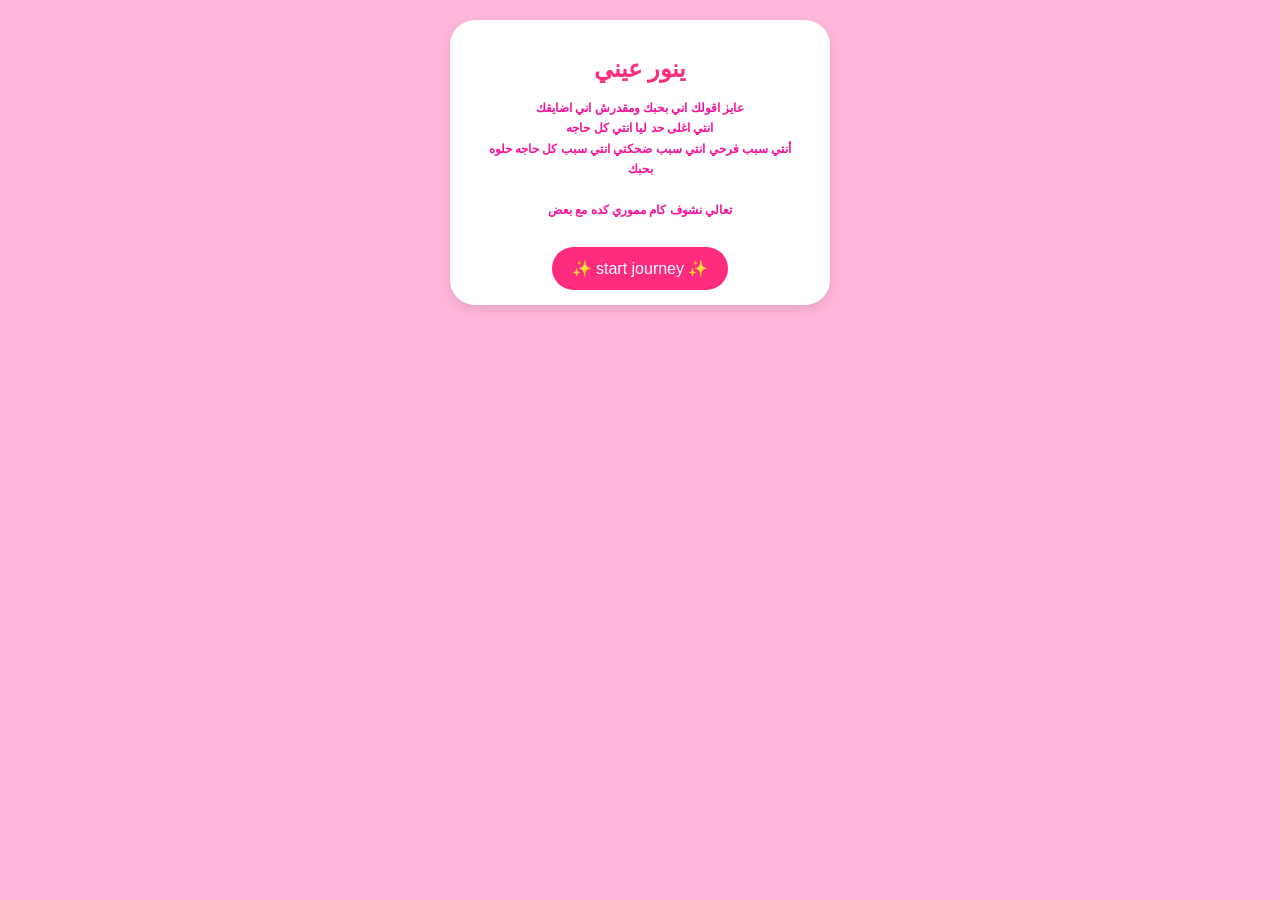
==== page2.HTML @ d4abaaf1 "Add files via upload" ====
<!DOCTYPE html>
<html lang="ar">
<head>
    <meta charset="UTF-8">
    <meta name="viewport" content="width=device-width, initial-scale=1.0">
    <title>رسالة حب</title>
    <link rel="stylesheet" href="style.css">
</head>
<body>
    <div class="card">
        <h2>ينور عيني</h2>
        <p>
            عايز اقولك اني بحبك ومقدرش اني اضايقك<br>
            انتي اغلى حد ليا انتي كل حاجه<br>
            أنتي سبب فرحي انتي سبب ضحكتي انتي سبب كل حاجه حلوه<br>
            بحبك<br><br>
            تعالي نشوف كام مموري كده مع بعض
        </p>

       <button onclick="window.location.href='page3.html'" class="start-btn">
    ✨ start journey ✨
</button>
    </div>

    <script src="script.js">
        
    </script>
    <div class="shimmer"></div>
<div class="stars" id="stars"></div>
</body>
</html>
---- style.css ----
body {
    background: #FFB6D9;
    font-family: "Tajawal", sans-serif;
    display: flex;
    justify-content: center;
    align-items: center;
    height: auto;
    margin: 0;
}

.card {
    background: white;
    padding: 25px;
    width: 80%;
    max-width: 350px;
    border-radius: 20px;
    text-align: center;
    box-shadow: 0 0 20px rgba(255, 100, 150, 0.3);
}

.card h2 {
    color: #ff2b7f;
    margin-bottom: 15px;
}

.card p {
    line-height: 1.7;
}

button {
    background: #ff2b7f;
    color: white;
    border: none;
    padding: 12px 20px;
    border-radius: 30px;
    font-size: 16px;
    cursor: pointer;
    margin-top: 15px;
    transition: 0.3s;
}

button:hover {
    opacity: 0.8;
}
.card {
            background: white;
            padding: 15px;
            border-radius: 25px;
            margin: 20px auto;
            width: 90%;
            box-shadow: 0 4px 12px rgba(0, 0, 0, 0.1);
            text-align: center;
        }

        video, img {
            width: 100%;
            border-radius: 20px;
        }

        p {
            margin-top: 10px;
            color: #F71298;
           font-weight: bold;
           text-align: center;
           font-size: 12px;
        }

.vid{
    background: #ffb6d9;
    border: none;
    padding: 12px 20px;
    border-radius: 30px;
}

.container {
  display: flex;
  flex-direction: column; /* يخلي كل حاجة تحت بعض */
  align-items: center;    /* يخليهم ف النص */
  width: 100%;
  gap: 20px;              /* مسافة بينهم */
}

.img, .vid {
  width: 90%;             /* تخلي العرض مظبوط ومش كبير */
  height: auto;
  display: block;         /* يخلي كل عنصر ياخد سطر لوحده */
}

.card {
    background: white;
    padding: 25px;
    width: 80%;
    max-width: 350px;
    border-radius: 20px;
    text-align: center;
    box-shadow: 0 0 20px rgba(255, 100, 150, 0.3);
}

.card h2 {
    color: #ff2b7f;
    margin-bottom: 15px;
}

.card p {
    line-height: 1.7;
}

button {
    background: #ff2b7f;
    color: white;
    border: none;
    padding: 12px 20px;
    border-radius: 30px;
    font-size: 16px;
    cursor: pointer;
    margin-top: 15px;
    transition: 0.3s;
}

button:hover {
    opacity: 0.8;
}
.card {
            background: white;
            padding: 15px;
            border-radius: 25px;
            margin: 20px auto;
            width: 90%;
            box-shadow: 0 4px 12px rgba(0, 0, 0, 0.1);
            text-align: center;
        }

        video, img {
            width: 100%;
            border-radius: 20px;
        }

        p {
            margin-top: 10px;
            color: #F71298;
           font-weight: bold;
           text-align: center;
           font-size: 12px;
        }

.vid{
    background: #ffb6d9;
    border: none;
    padding: 12px 20px;
    border-radius: 30px;
}

.container {
  display: flex;
  flex-direction: column; /* يخلي كل حاجة تحت بعض */
  align-items: center;    /* يخليهم ف النص */
  width: 100%;
  gap: 20px;              /* مسافة بينهم */
}

.img, .vid {
  width: 90%;             /* تخلي العرض مظبوط ومش كبير */
  height: auto;
  display: block;         /* يخلي كل عنصر ياخد سطر لوحده */
}
  <style>
        /* تخصيص بسيط لحقول الإدخال */
        .input-group {
            position: relative;
            width: 100%;
            margin-top: 15px;
        }

        input {
            width: 100%;
            padding: 12px;
            border-radius: 15px;
            border: 1px solid #bbb;
            font-size: 16px;
            box-sizing: border-box;
        }

        .toggle-btn {
            position: absolute;
            top: 50%;
            right: 10px;
            transform: translateY(-50%);
            background: none;
            border: none;
            font-size: 16px;
            cursor: pointer;
            color: #ff2b7f;
        }
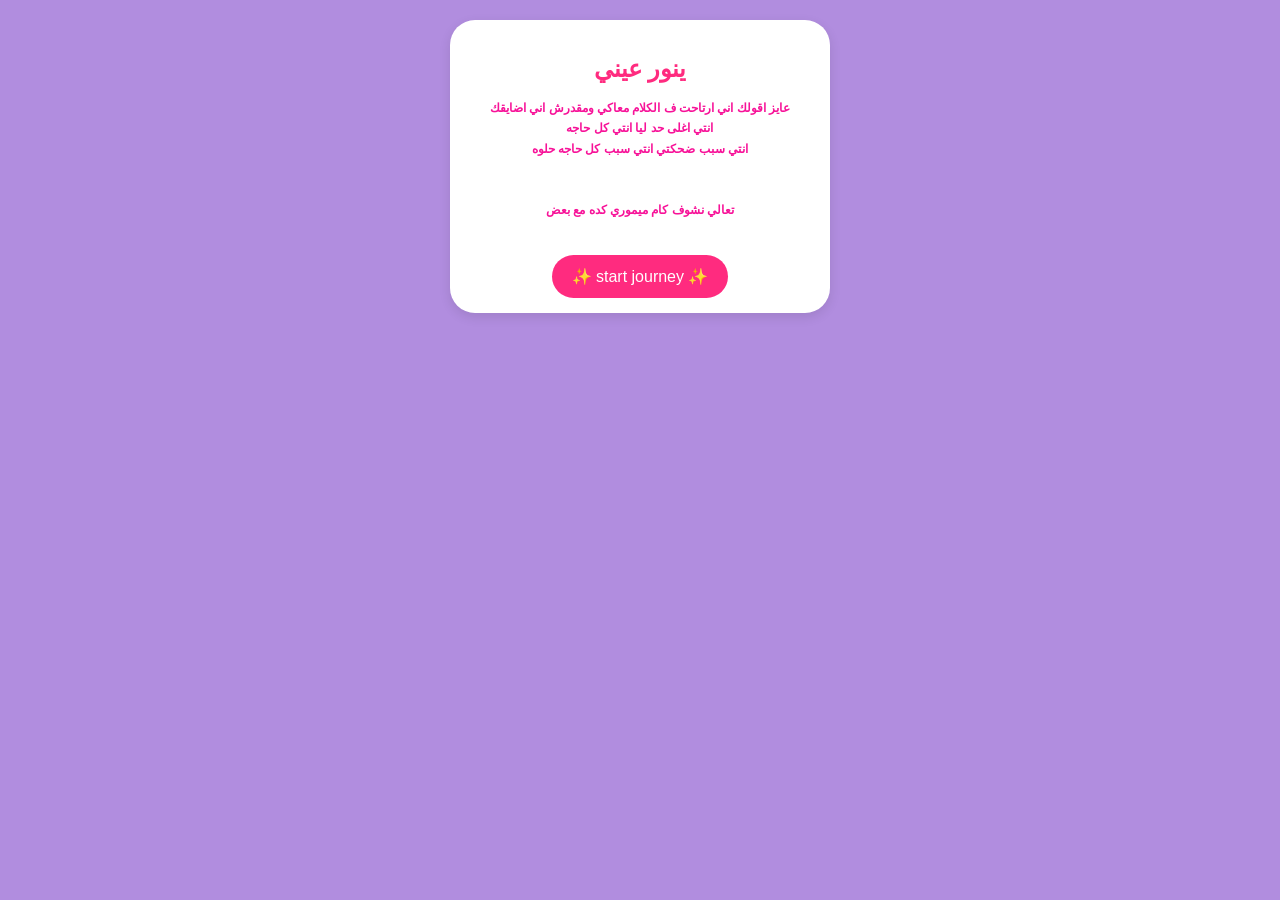
==== commit 7f778a2f: "Add files via upload" ====
--- a/page2.HTML
+++ b/page2.HTML
@@ -10,11 +10,11 @@
     <div class="card">
         <h2>ينور عيني</h2>
         <p>
-            عايز اقولك اني بحبك ومقدرش اني اضايقك<br>
+            عايز اقولك اني ارتاحت ف الكلام معاكي ومقدرش اني اضايقك<br>
             انتي اغلى حد ليا انتي كل حاجه<br>
-            أنتي سبب فرحي انتي سبب ضحكتي انتي سبب كل حاجه حلوه<br>
-            بحبك<br><br>
-            تعالي نشوف كام مموري كده مع بعض
+         انتي سبب ضحكتي انتي سبب كل حاجه حلوه<br>
+            <br><br>
+            تعالي نشوف كام ميموري كده مع بعض
         </p>
 
        <button onclick="window.location.href='page3.html'" class="start-btn">
--- a/style.css
+++ b/style.css
@@ -1,5 +1,5 @@
 body {
-    background: #FFB6D9;
+    background: #B18DDF ;
     font-family: "Tajawal", sans-serif;
     display: flex;
     justify-content: center;
@@ -58,15 +58,18 @@
         }
 
         p {
-            margin-top: 10px;
-            color: #F71298;
-           font-weight: bold;
-           text-align: center;
-           font-size: 12px;
-        }
+    margin-top: 10px;          /* المسافة فوق الكلام */
+    margin-bottom: 20px;       /* مسافة بين الكلام والبوكسات */
+    color: #122AF7;
+    font-weight: bold;
+    text-align: center;        /* يخلي الكلام في النص */
+    font-size: 12px;
+    position: relative;        /* مهم عشان z-index يشتغل */
+    z-index: 2;                /* يخلي الكلام فوق shimmer و stars */
+}
 
 .vid{
-    background: #ffb6d9;
+    background: #B18DDF;
     border: none;
     padding: 12px 20px;
     border-radius: 30px;
@@ -144,7 +147,7 @@
         }
 
 .vid{
-    background: #ffb6d9;
+    background: #B18DDF;
     border: none;
     padding: 12px 20px;
     border-radius: 30px;
@@ -163,7 +166,6 @@
   height: auto;
   display: block;         /* يخلي كل عنصر ياخد سطر لوحده */
 }
-  <style>
         /* تخصيص بسيط لحقول الإدخال */
         .input-group {
             position: relative;
@@ -190,4 +192,60 @@
             font-size: 16px;
             cursor: pointer;
             color: #ff2b7f;
-        }+        }
+        /* ===== Flip Boxes Style (Namespaced) ===== */
+.flip-wrapper {
+    display: flex;
+    flex-direction: column;   /* 👈 يخليهم تحت بعض */
+    gap: 80px;
+    justify-content: center;
+    align-items: center;
+    width: 100%;
+}
+
+.flip-box {
+    width: 160px;
+    height: 200px;
+    perspective: 1000px;
+    cursor: pointer;
+}
+
+.flip-inner {
+    width: 100%;
+    height: 100%;
+    position: relative;
+    transition: transform 0.6s;
+    transform-style: preserve-3d;
+}
+
+.flip-box.active .flip-inner {
+    transform: rotateY(180deg);
+}
+
+.flip-front,
+.flip-back {
+    position: absolute;
+    width: 100%;
+    height: 100%;
+    border-radius: 20px;
+    backface-visibility: hidden;
+    display: flex;
+    justify-content: center;
+    align-items: center;
+    text-align: center;
+    padding: 15px;
+    font-weight: bold;
+}
+
+/* الوجه الأمامي */
+.flip-front {
+    background: #ff2b7f;
+    color: white;
+}
+
+/* الوجه الخلفي */
+.flip-back {
+    background: #8e44ad;
+    color: white;
+    transform: rotateY(180deg);
+}
